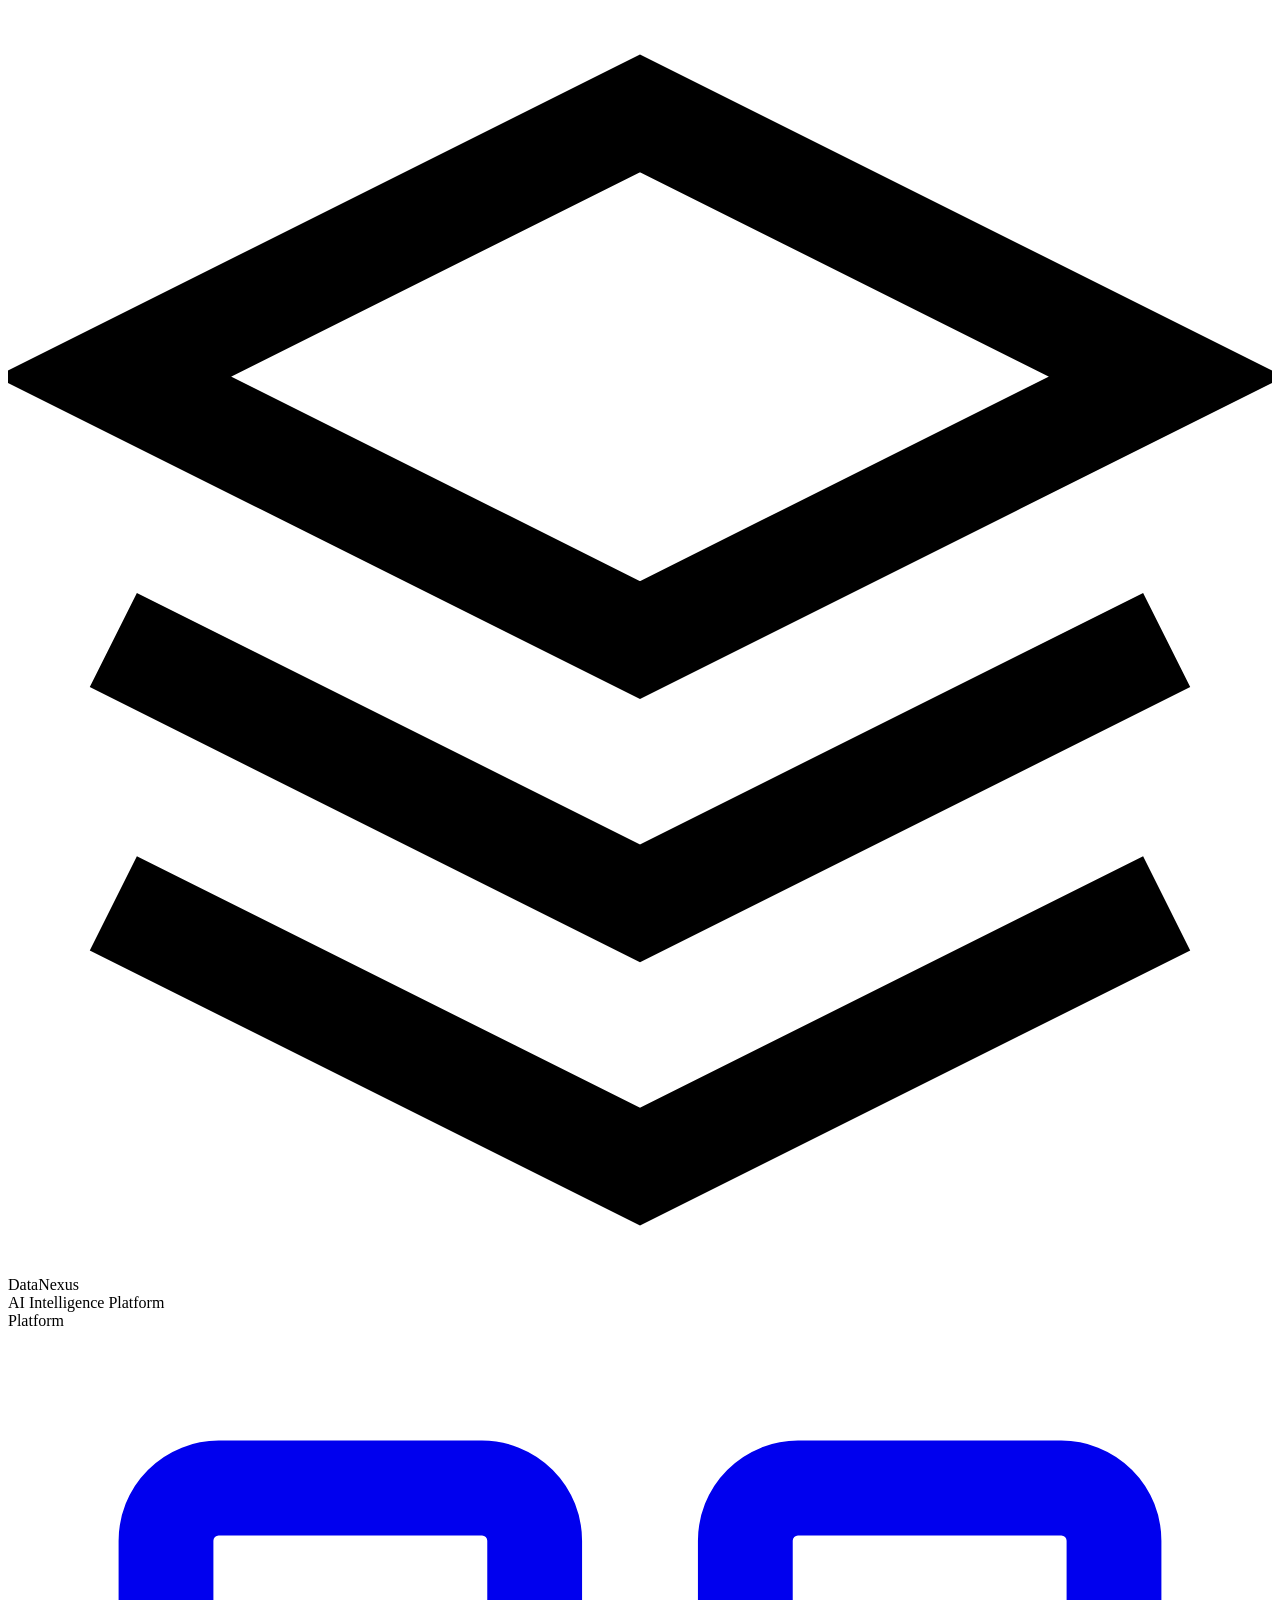
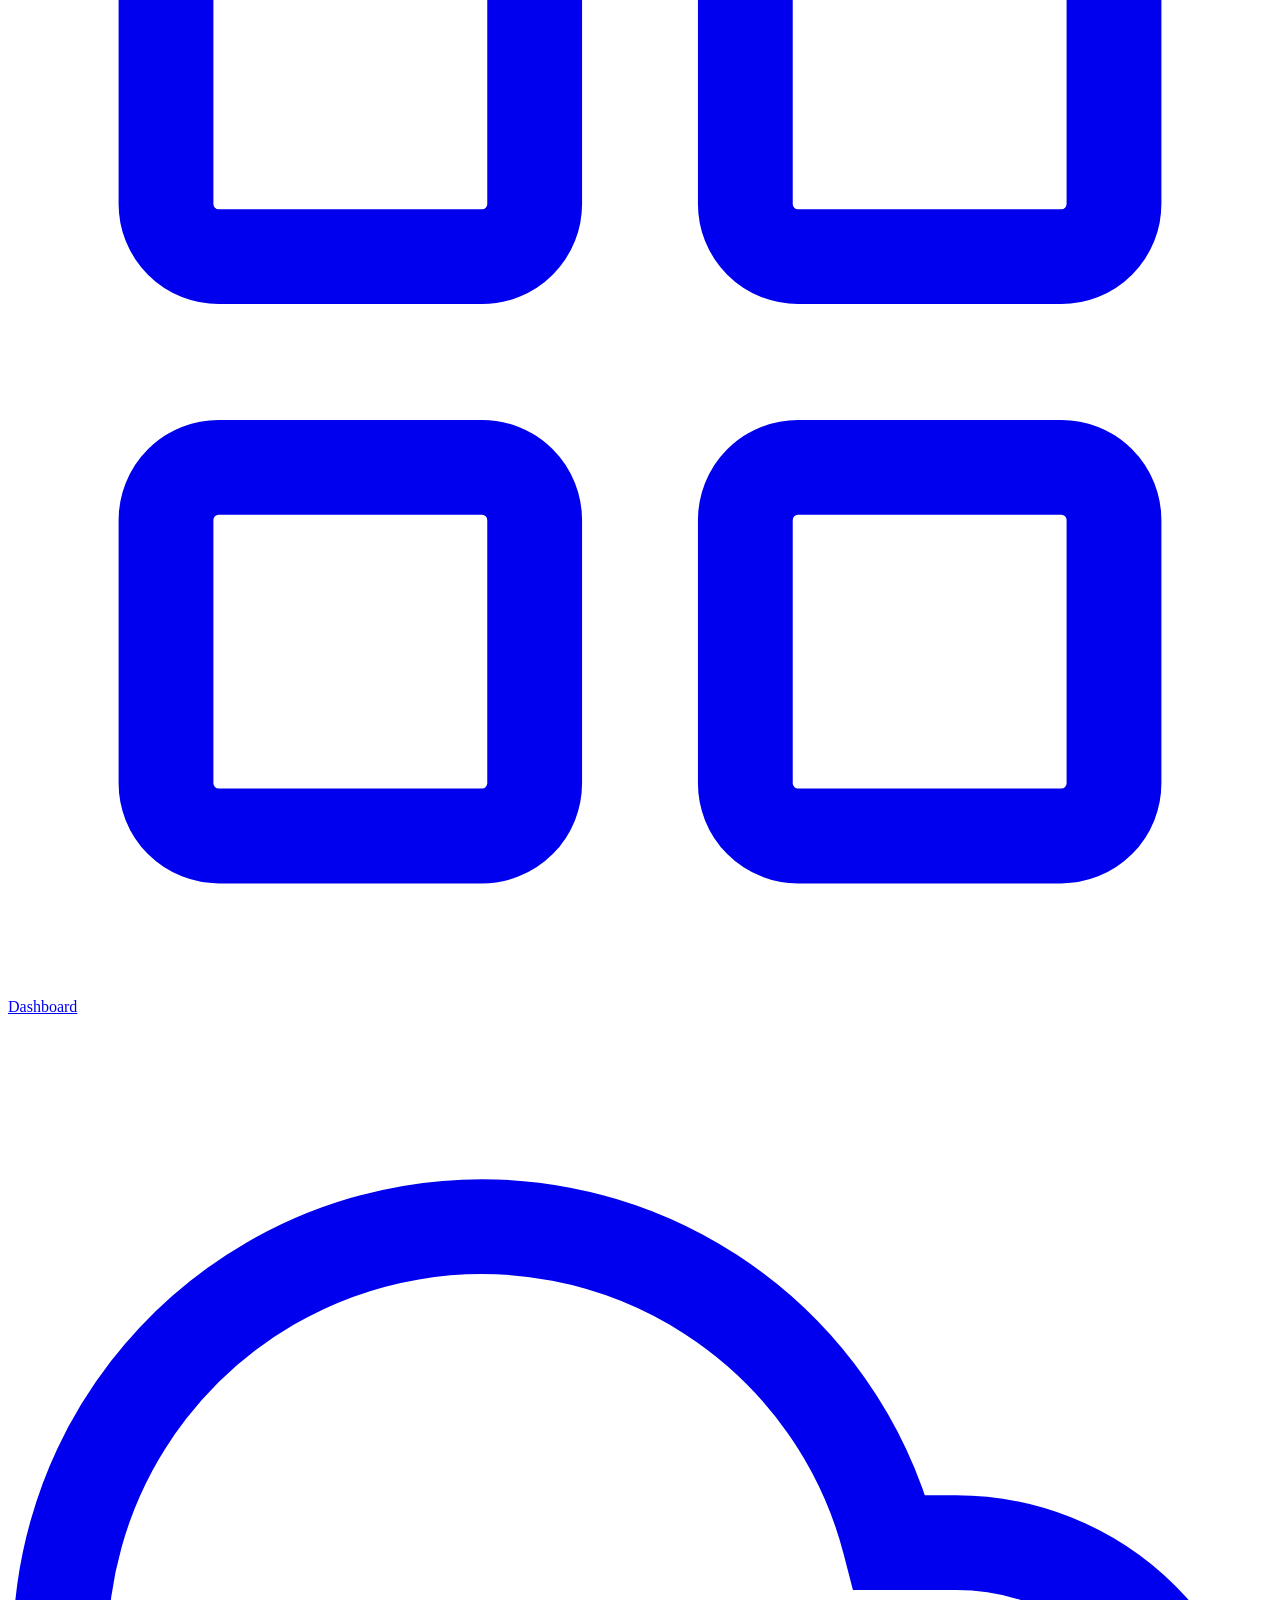
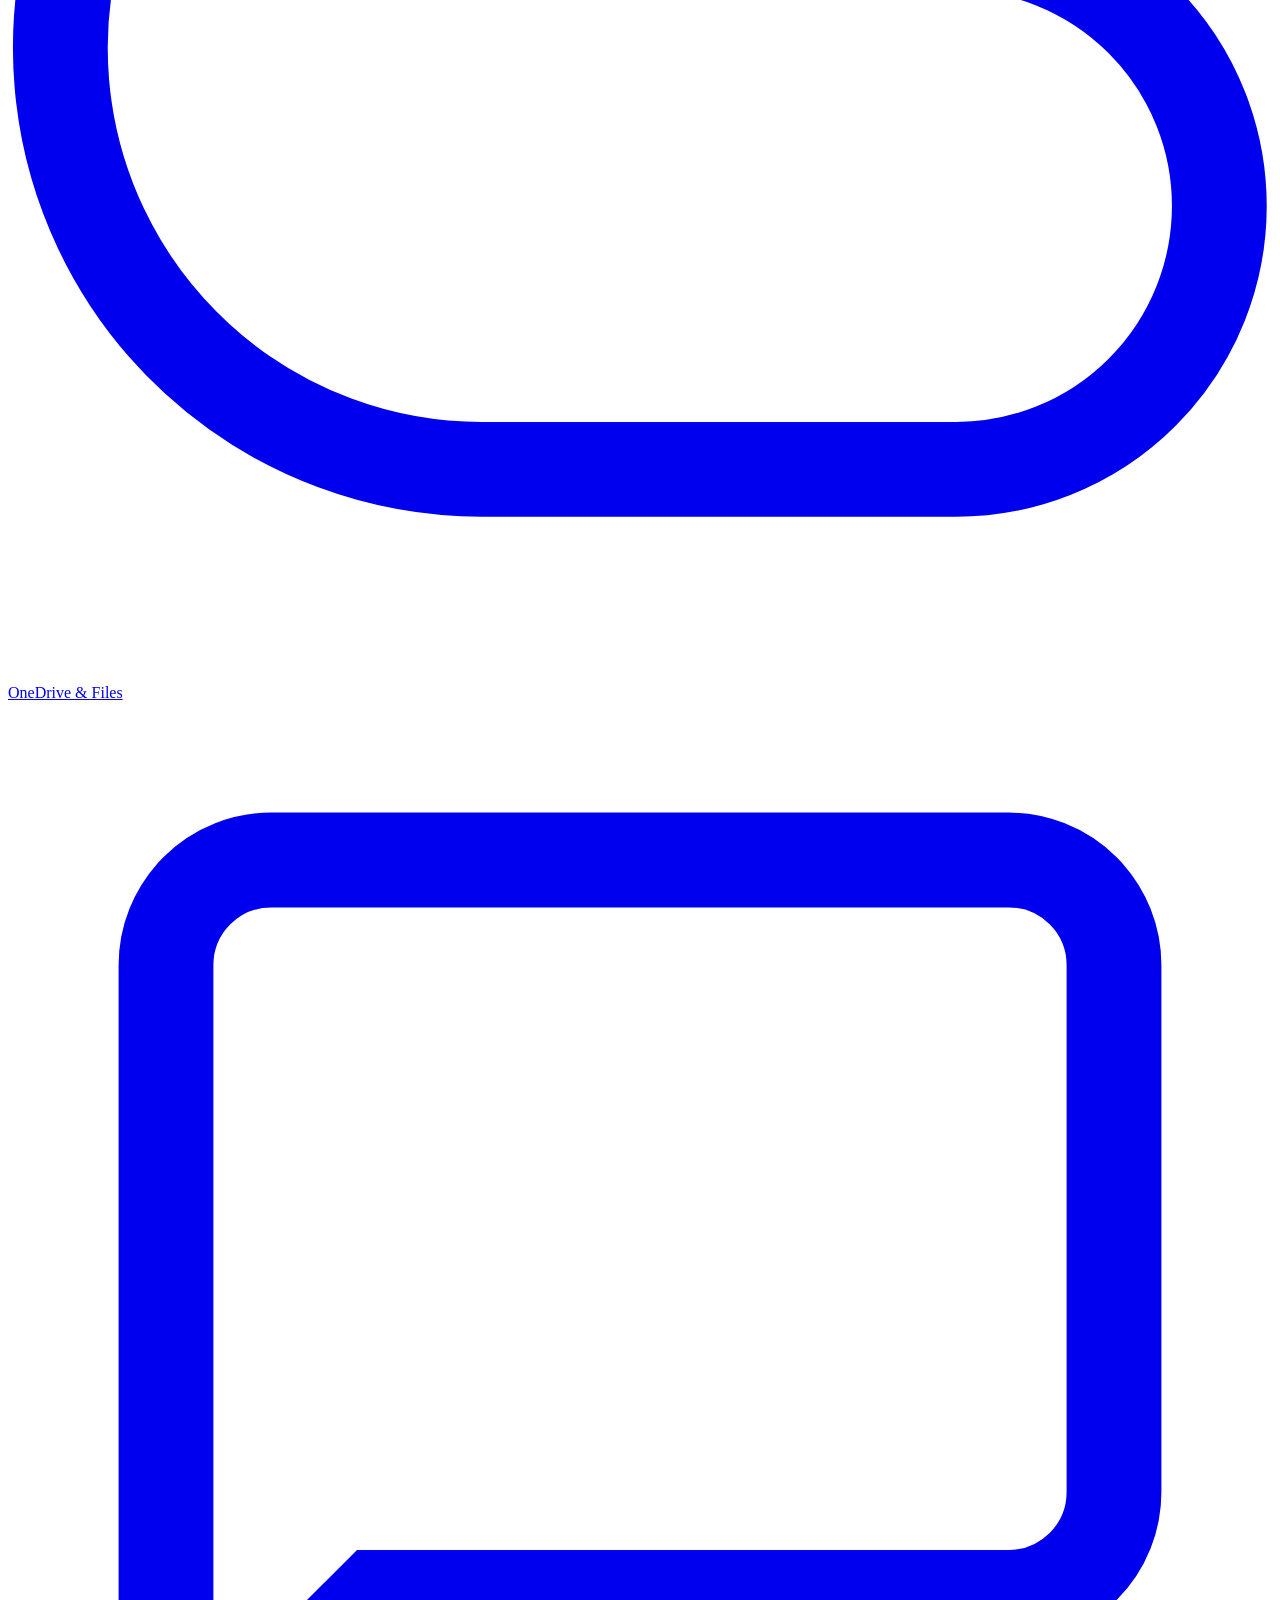
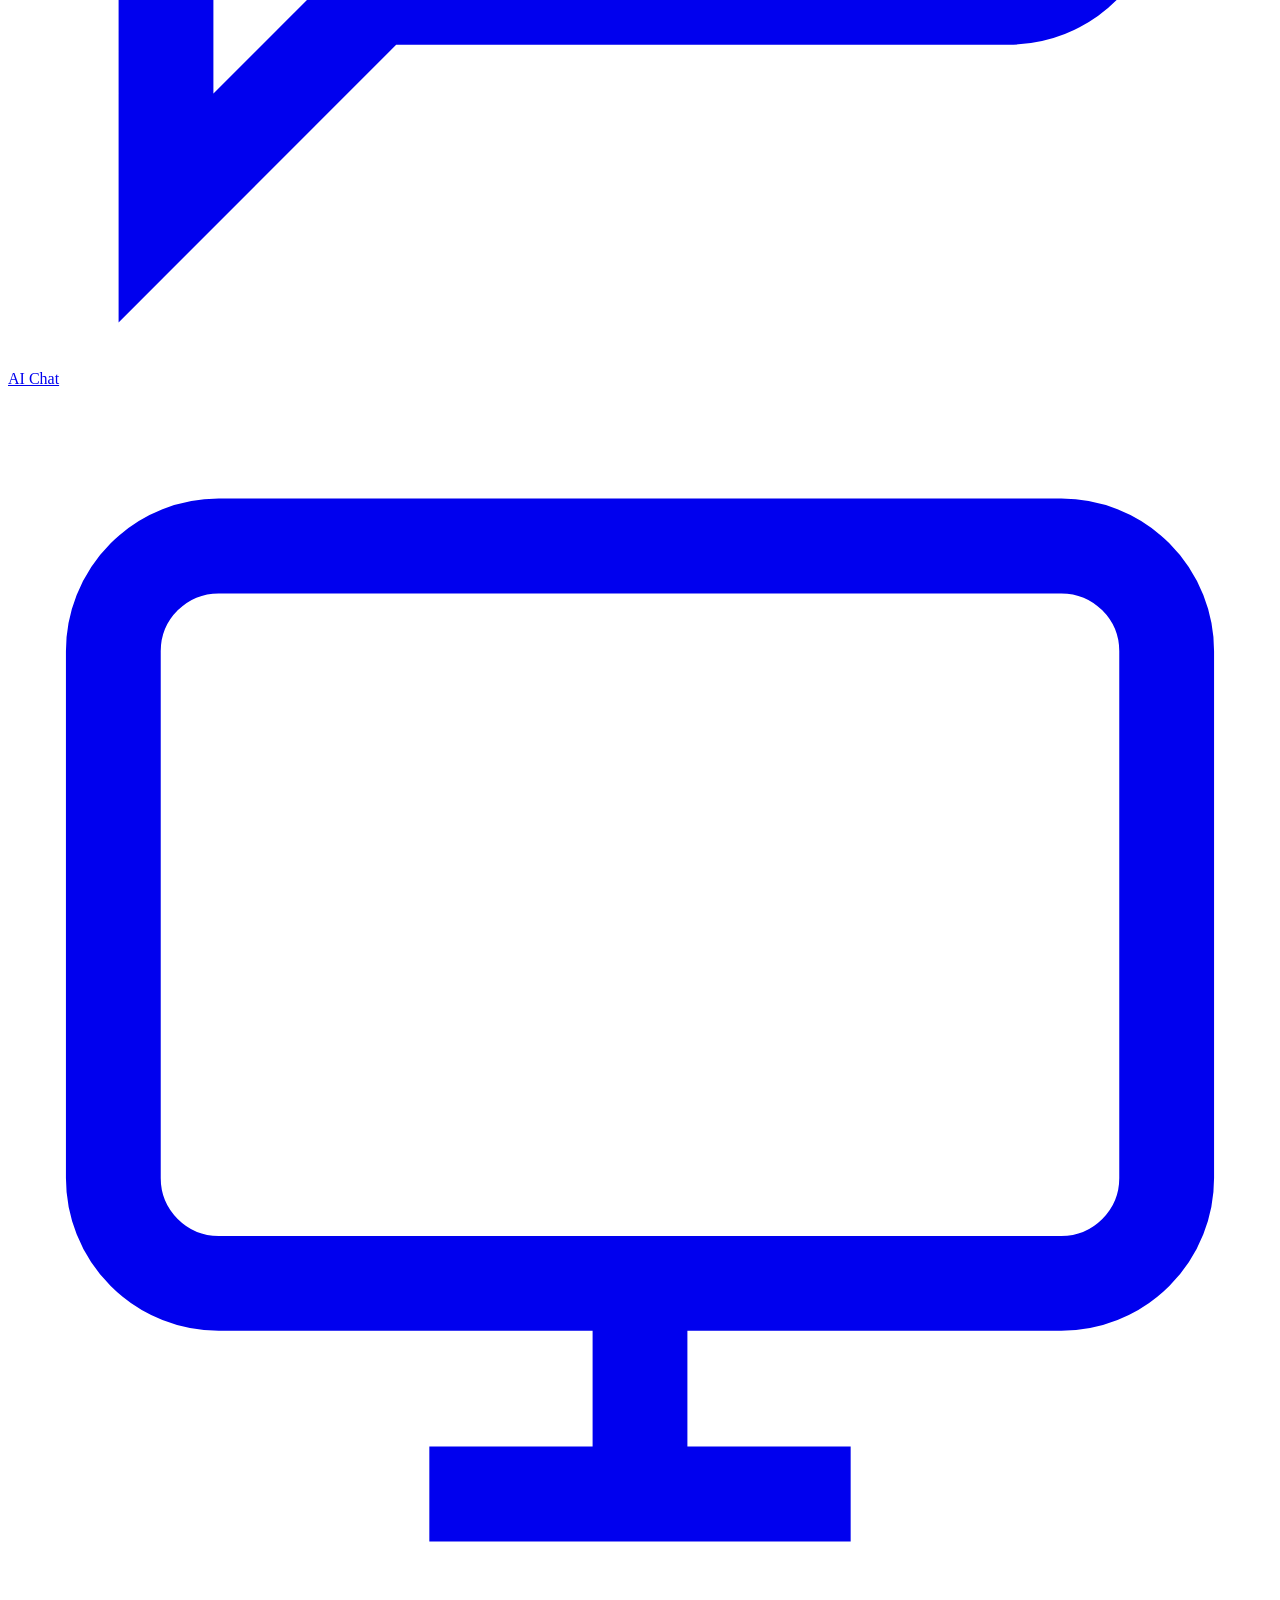
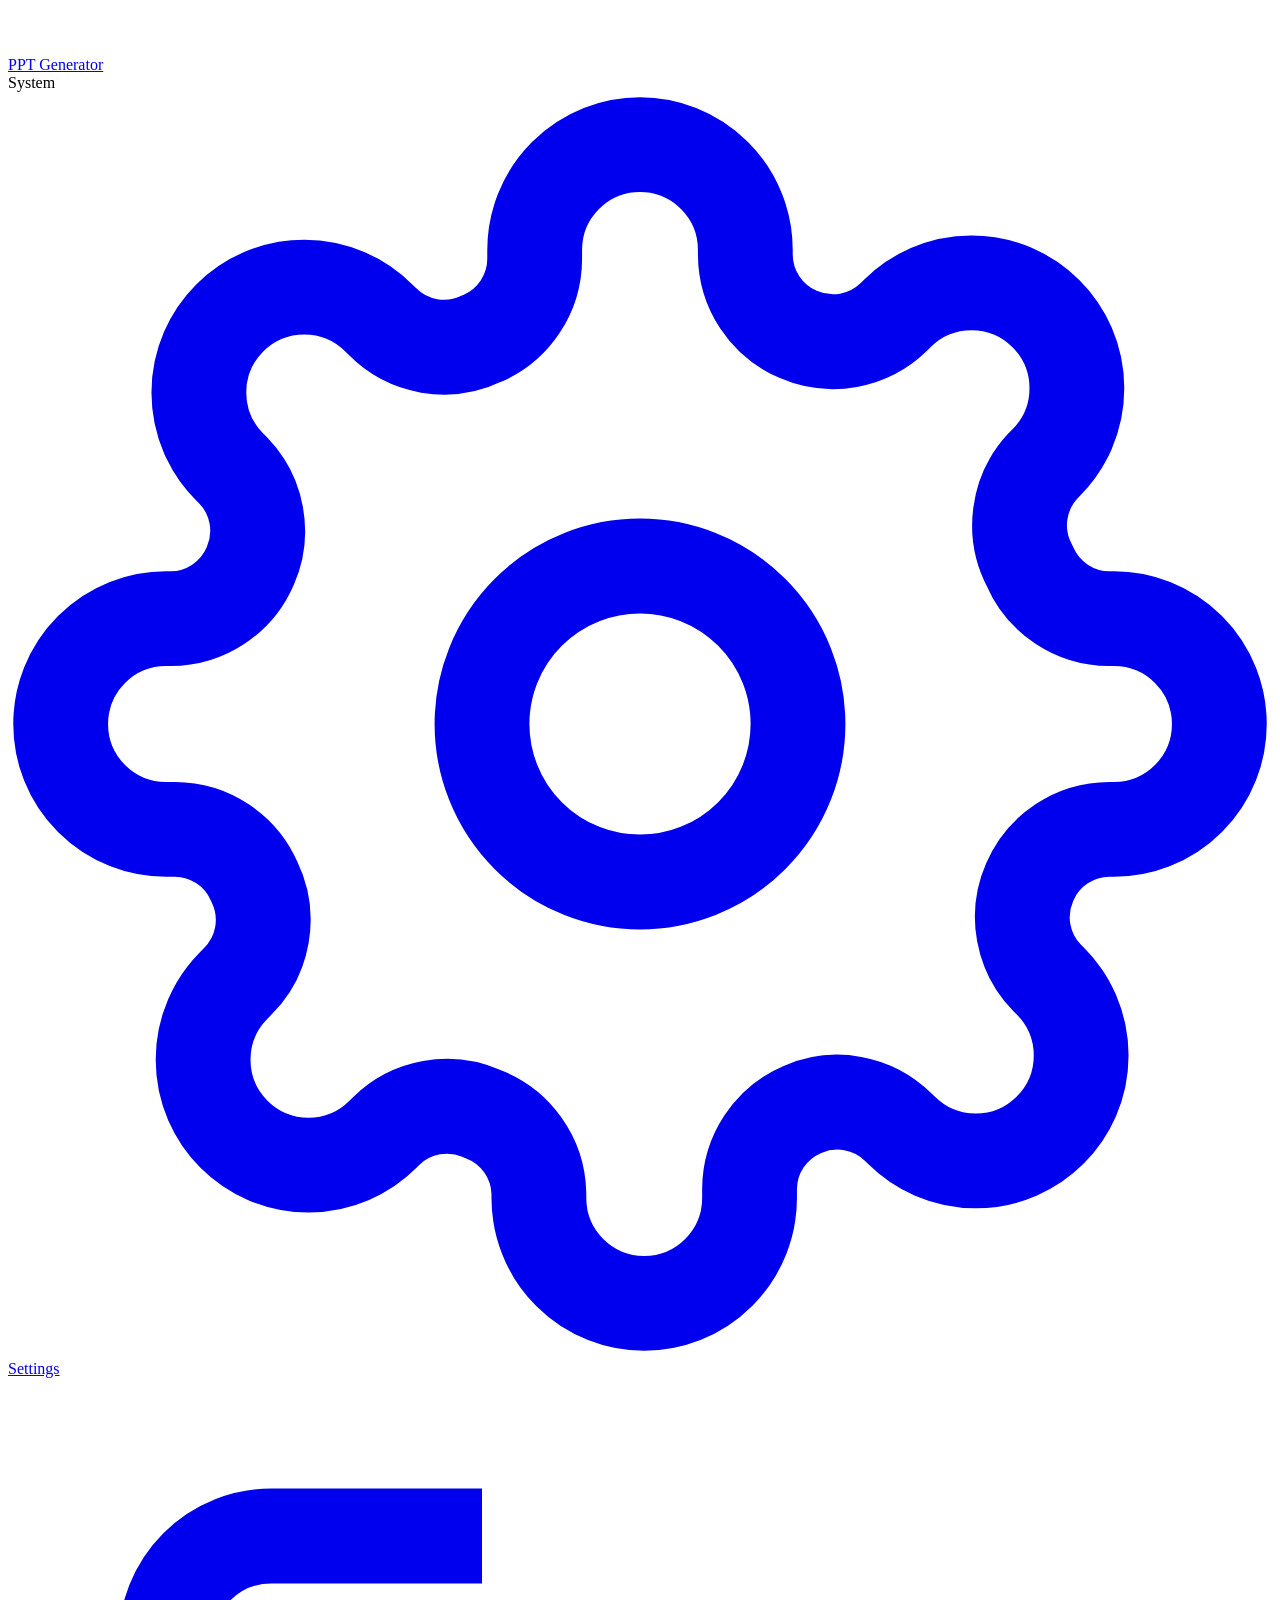
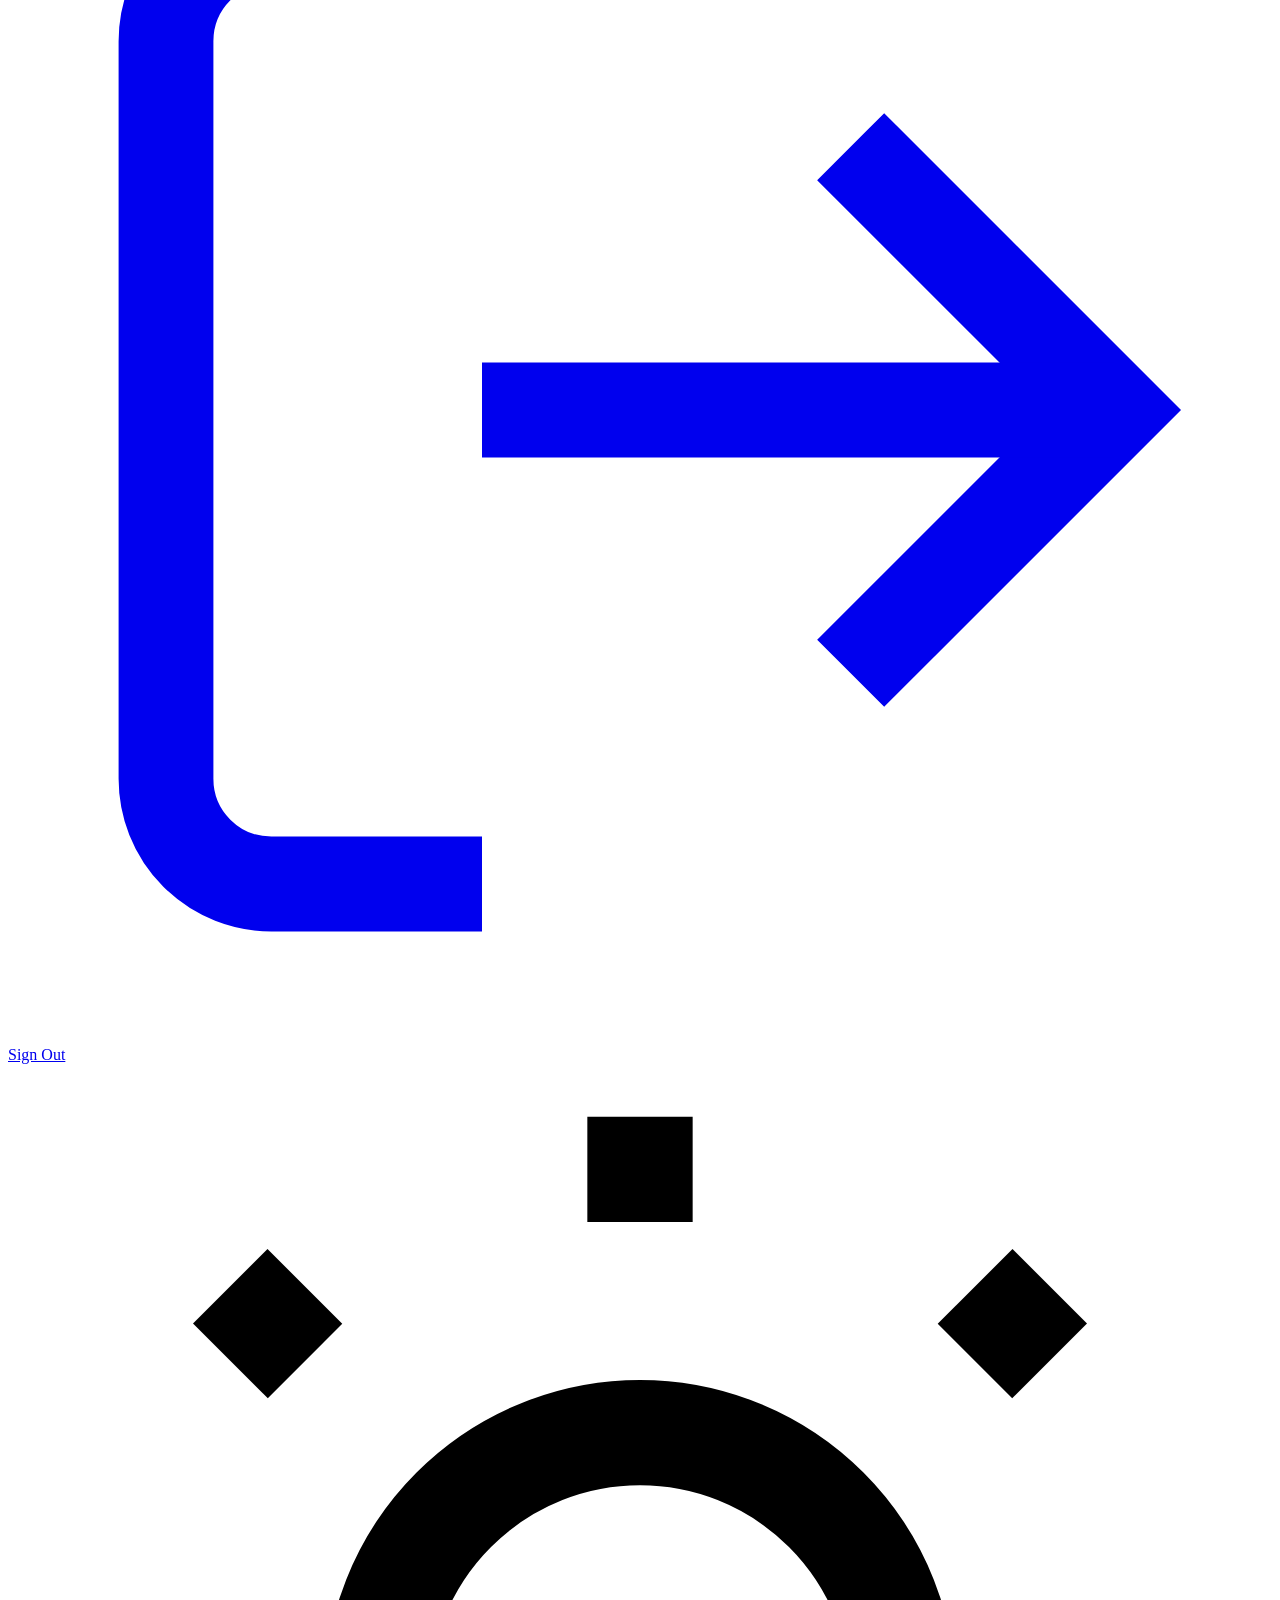
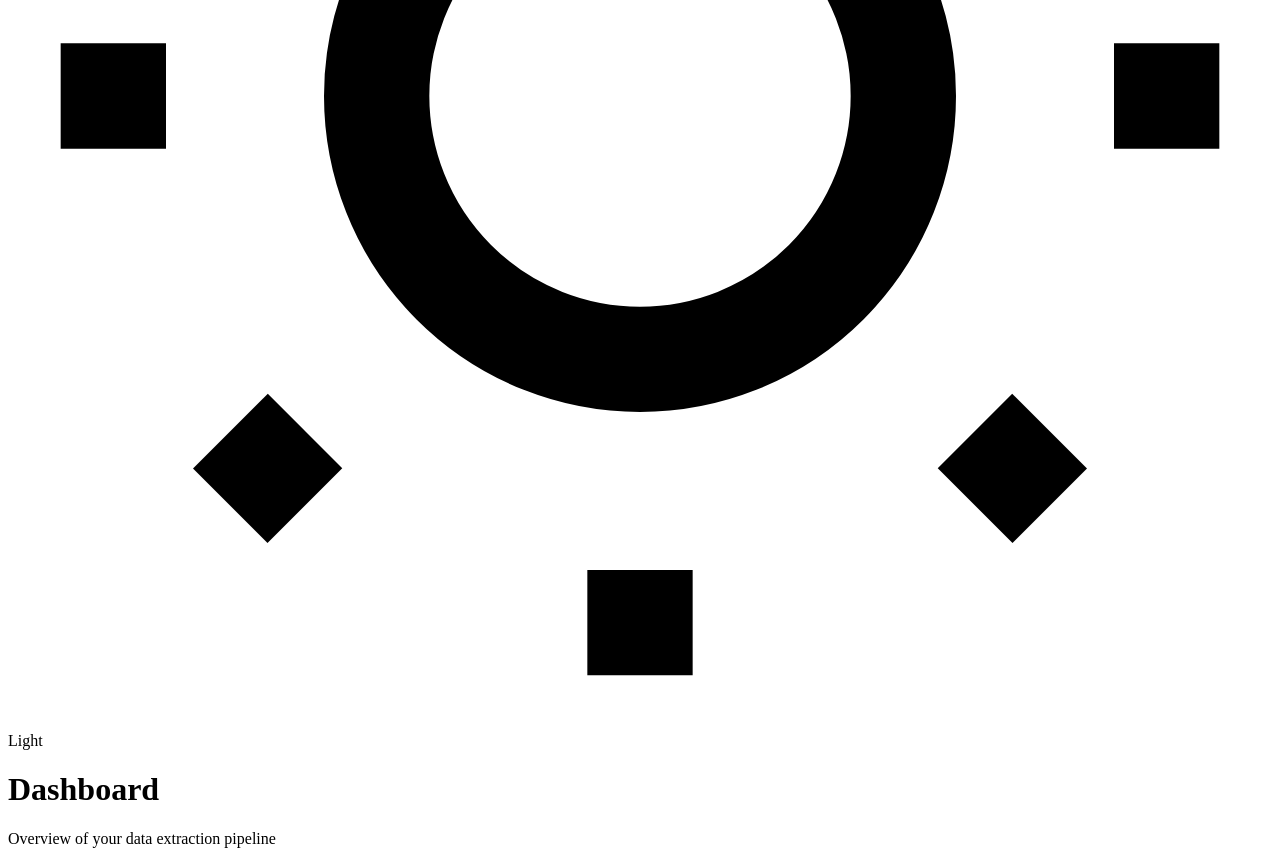
==== backend/app/templates/index.html @ 09e0d546 "Initial commit: DataNexus AI Intelligence Platform - FastAPI backend with async SQLAlchemy - Claude " ====
<!DOCTYPE html>
<html lang="en" data-theme="light">
<head>
    <meta charset="UTF-8">
    <meta name="viewport" content="width=device-width, initial-scale=1.0">
    <title>DataNexus</title>
    <link rel="preconnect" href="https://fonts.googleapis.com">
    <link href="https://fonts.googleapis.com/css2?family=Inter:wght@400;500;600;700;800&display=swap" rel="stylesheet">
    <link rel="stylesheet" href="/static/css/style.css">
</head>
<body>
    <div class="app-layout">
        <!-- Sidebar -->
        <aside class="sidebar">
            <div class="sidebar-header">
                <div class="sidebar-logo">
                    <svg viewBox="0 0 24 24" fill="none" stroke="currentColor" stroke-width="2"><path d="M12 2L2 7l10 5 10-5-10-5z"/><path d="M2 17l10 5 10-5"/><path d="M2 12l10 5 10-5"/></svg>
                </div>
                <div class="sidebar-brand">
                    <div class="brand-name">DataNexus</div>
                    <div class="brand-sub">AI Intelligence Platform</div>
                </div>
            </div>
            <nav class="sidebar-nav">
                <div class="nav-section">
                    <div class="nav-section-title">Platform</div>
                    <a class="nav-item" href="/dashboard" data-page="dashboard">
                        <svg viewBox="0 0 24 24" fill="none" stroke="currentColor" stroke-width="1.8"><rect x="3" y="3" width="7" height="7" rx="1"/><rect x="14" y="3" width="7" height="7" rx="1"/><rect x="3" y="14" width="7" height="7" rx="1"/><rect x="14" y="14" width="7" height="7" rx="1"/></svg>
                        Dashboard
                    </a>
                    <a class="nav-item" href="/files" data-page="files">
                        <svg viewBox="0 0 24 24" fill="none" stroke="currentColor" stroke-width="1.8"><path d="M18 10h-1.26A8 8 0 109 20h9a5 5 0 000-10z"/></svg>
                        OneDrive & Files
                    </a>
                    <a class="nav-item" href="/chat" data-page="chat">
                        <svg viewBox="0 0 24 24" fill="none" stroke="currentColor" stroke-width="1.8"><path d="M21 15a2 2 0 01-2 2H7l-4 4V5a2 2 0 012-2h14a2 2 0 012 2z"/></svg>
                        AI Chat
                    </a>
                    <a class="nav-item" href="/ppt" data-page="ppt">
                        <svg viewBox="0 0 24 24" fill="none" stroke="currentColor" stroke-width="1.8"><rect x="2" y="3" width="20" height="14" rx="2"/><line x1="8" y1="21" x2="16" y2="21"/><line x1="12" y1="17" x2="12" y2="21"/></svg>
                        PPT Generator
                    </a>
                </div>
                <div class="nav-section">
                    <div class="nav-section-title">System</div>
                    <a class="nav-item nav-admin-only" href="/admin" data-page="admin" style="display:none">
                        <svg viewBox="0 0 24 24" fill="none" stroke="currentColor" stroke-width="1.8"><path d="M17 21v-2a4 4 0 00-4-4H5a4 4 0 00-4 4v2"/><circle cx="9" cy="7" r="4"/><path d="M23 21v-2a4 4 0 00-3-3.87"/><path d="M16 3.13a4 4 0 010 7.75"/></svg>
                        User Management
                        <span class="nav-badge" id="admin-role-badge"></span>
                    </a>
                    <a class="nav-item" href="/settings" data-page="settings">
                        <svg viewBox="0 0 24 24" fill="none" stroke="currentColor" stroke-width="1.8"><circle cx="12" cy="12" r="3"/><path d="M19.4 15a1.65 1.65 0 00.33 1.82l.06.06a2 2 0 010 2.83 2 2 0 01-2.83 0l-.06-.06a1.65 1.65 0 00-1.82-.33 1.65 1.65 0 00-1 1.51V21a2 2 0 01-4 0v-.09A1.65 1.65 0 009 19.4a1.65 1.65 0 00-1.82.33l-.06.06a2 2 0 01-2.83-2.83l.06-.06A1.65 1.65 0 004.68 15a1.65 1.65 0 00-1.51-1H3a2 2 0 010-4h.09A1.65 1.65 0 004.6 9a1.65 1.65 0 00-.33-1.82l-.06-.06a2 2 0 012.83-2.83l.06.06A1.65 1.65 0 009 4.68a1.65 1.65 0 001-1.51V3a2 2 0 014 0v.09a1.65 1.65 0 001 1.51 1.65 1.65 0 001.82-.33l.06-.06a2 2 0 012.83 2.83l-.06.06A1.65 1.65 0 0019.4 9a1.65 1.65 0 001.51 1H21a2 2 0 010 4h-.09a1.65 1.65 0 00-1.51 1z"/></svg>
                        Settings
                    </a>
                    <a class="nav-item" href="#" onclick="Auth.logout();return false;">
                        <svg viewBox="0 0 24 24" fill="none" stroke="currentColor" stroke-width="1.8"><path d="M9 21H5a2 2 0 01-2-2V5a2 2 0 012-2h4"/><polyline points="16,17 21,12 16,7"/><line x1="21" y1="12" x2="9" y2="12"/></svg>
                        Sign Out
                    </a>
                </div>
            </nav>
        </aside>

        <!-- Main -->
        <main class="main-content">
            <div class="top-bar">
                <div class="theme-toggle" id="theme-toggle" onclick="toggleTheme()">
                    <svg id="theme-icon-sun" viewBox="0 0 24 24" fill="none" stroke="currentColor" stroke-width="2"><circle cx="12" cy="12" r="5"/><line x1="12" y1="1" x2="12" y2="3"/><line x1="12" y1="21" x2="12" y2="23"/><line x1="4.22" y1="4.22" x2="5.64" y2="5.64"/><line x1="18.36" y1="18.36" x2="19.78" y2="19.78"/><line x1="1" y1="12" x2="3" y2="12"/><line x1="21" y1="12" x2="23" y2="12"/><line x1="4.22" y1="19.78" x2="5.64" y2="18.36"/><line x1="18.36" y1="5.64" x2="19.78" y2="4.22"/></svg>
                    <svg id="theme-icon-moon" style="display:none" viewBox="0 0 24 24" fill="none" stroke="currentColor" stroke-width="2"><path d="M21 12.79A9 9 0 1111.21 3 7 7 0 0021 12.79z"/></svg>
                    <span id="theme-label">Light</span>
                </div>
            </div>
            <div class="page-header">
                <div class="page-header-row">
                    <div>
                        <h1 id="page-title">Dashboard</h1>
                        <p id="page-sub">Overview of your data extraction pipeline</p>
                    </div>
                    <div id="page-header-actions"></div>
                </div>
            </div>
            <div class="page-body" id="page-body"></div>
        </main>
    </div>

    <script src="/static/js/app.js"></script>
    <script>
        if (!Auth.ok()) { location.href = '/login'; }
        else { initApp(); }   // async — runs and resolves in background; no need to await at top level
    </script>
</body>
</html>
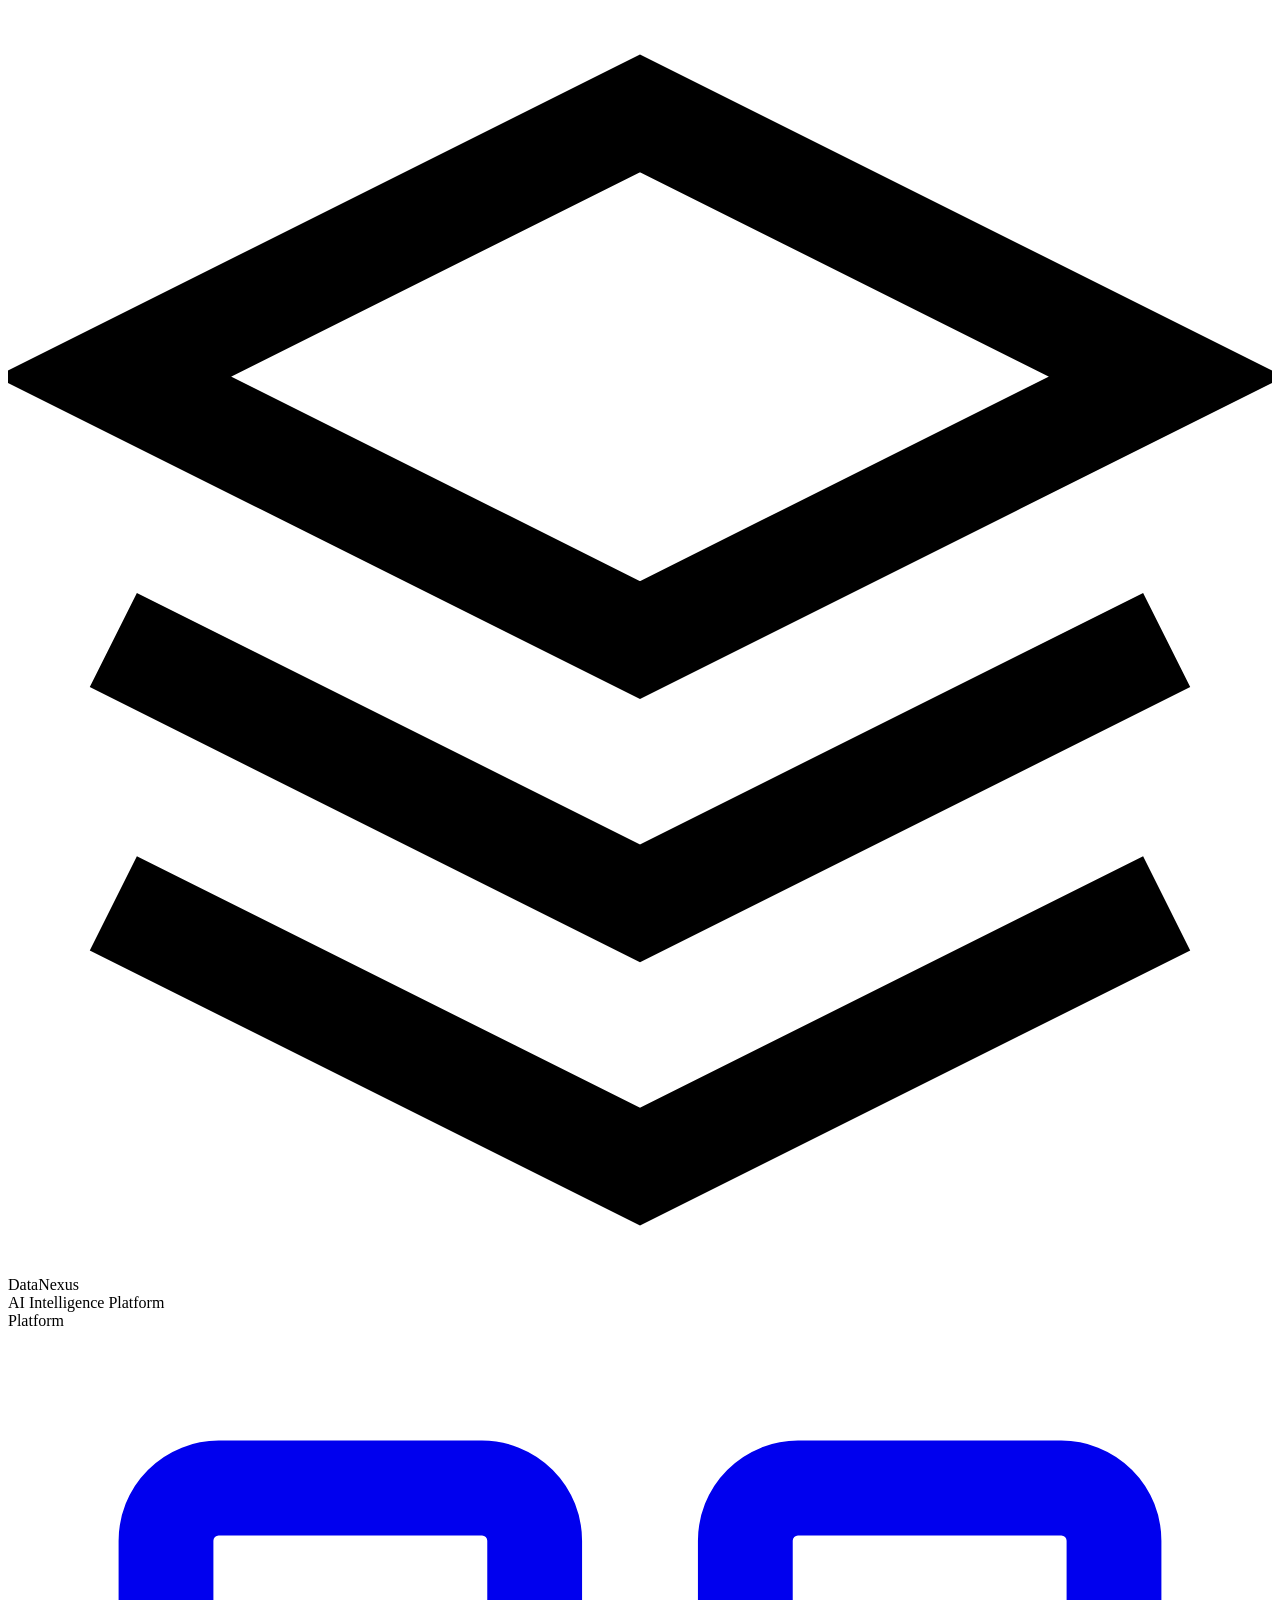
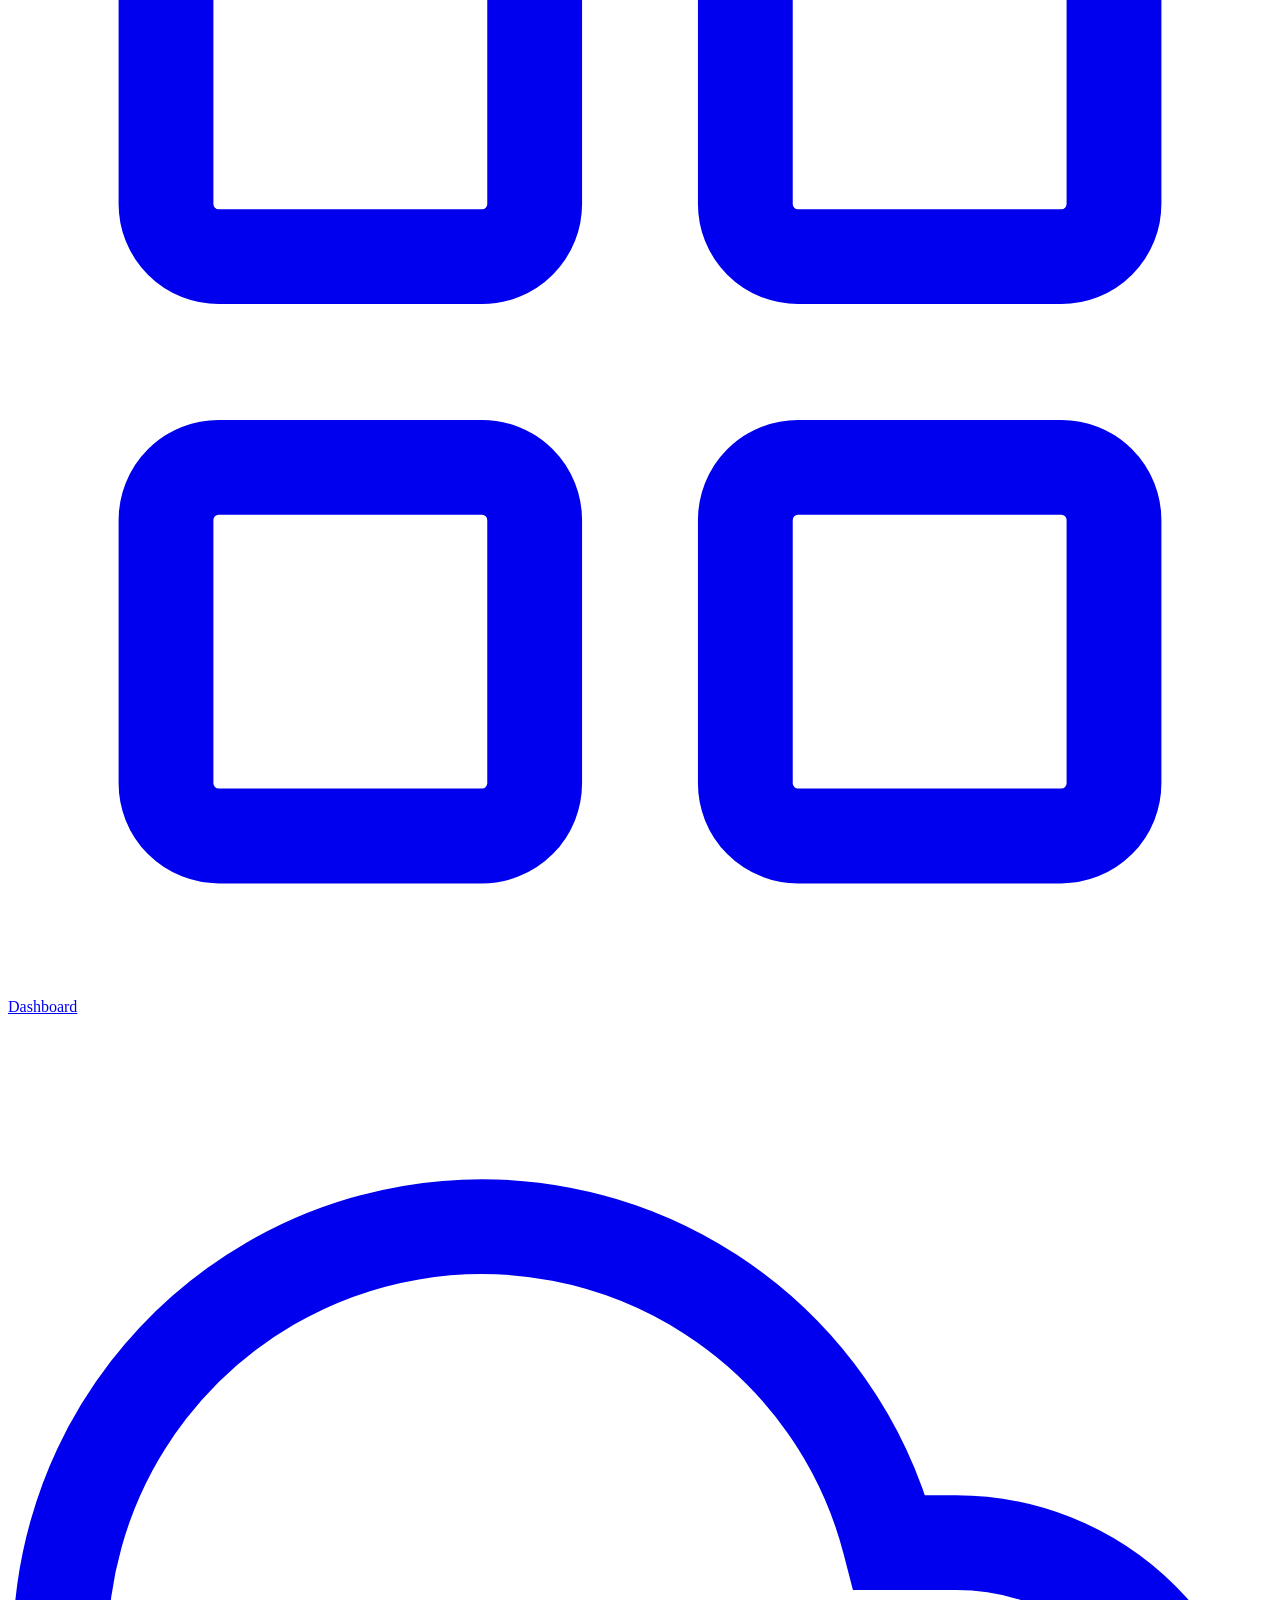
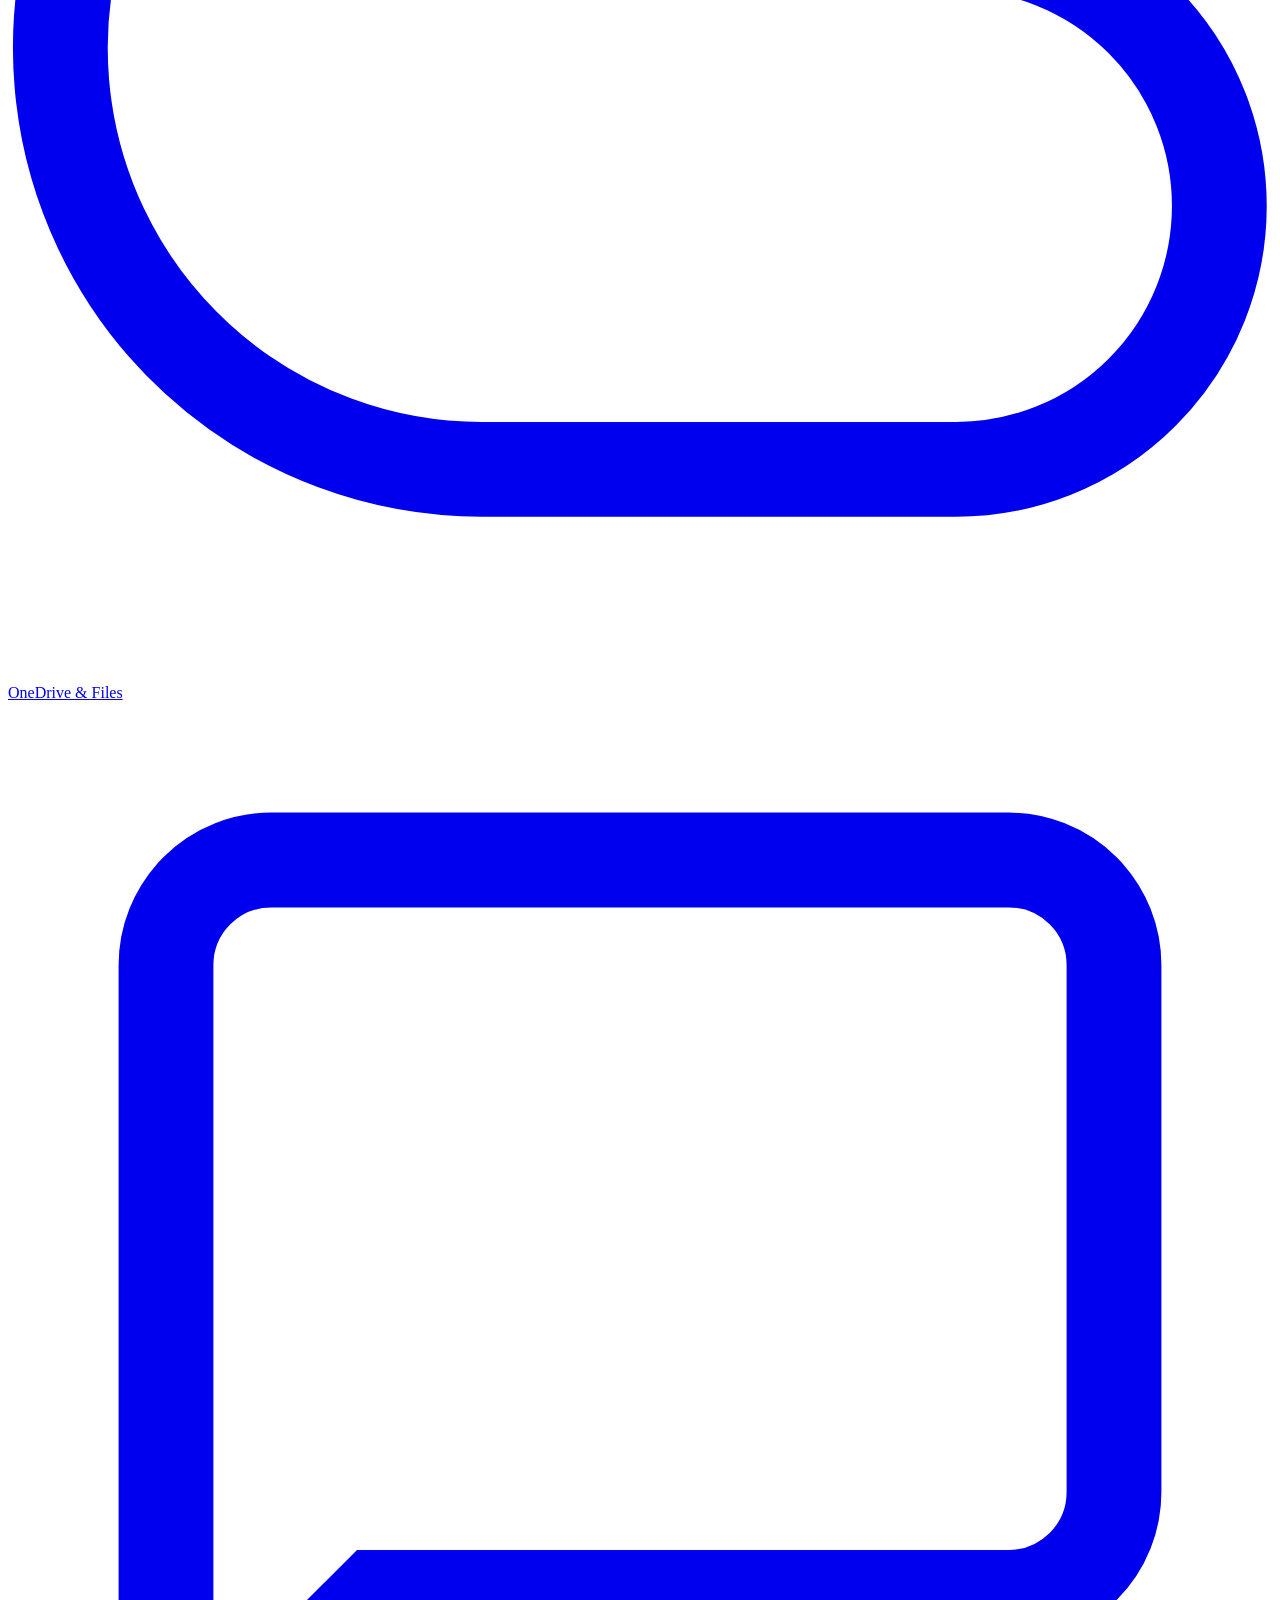
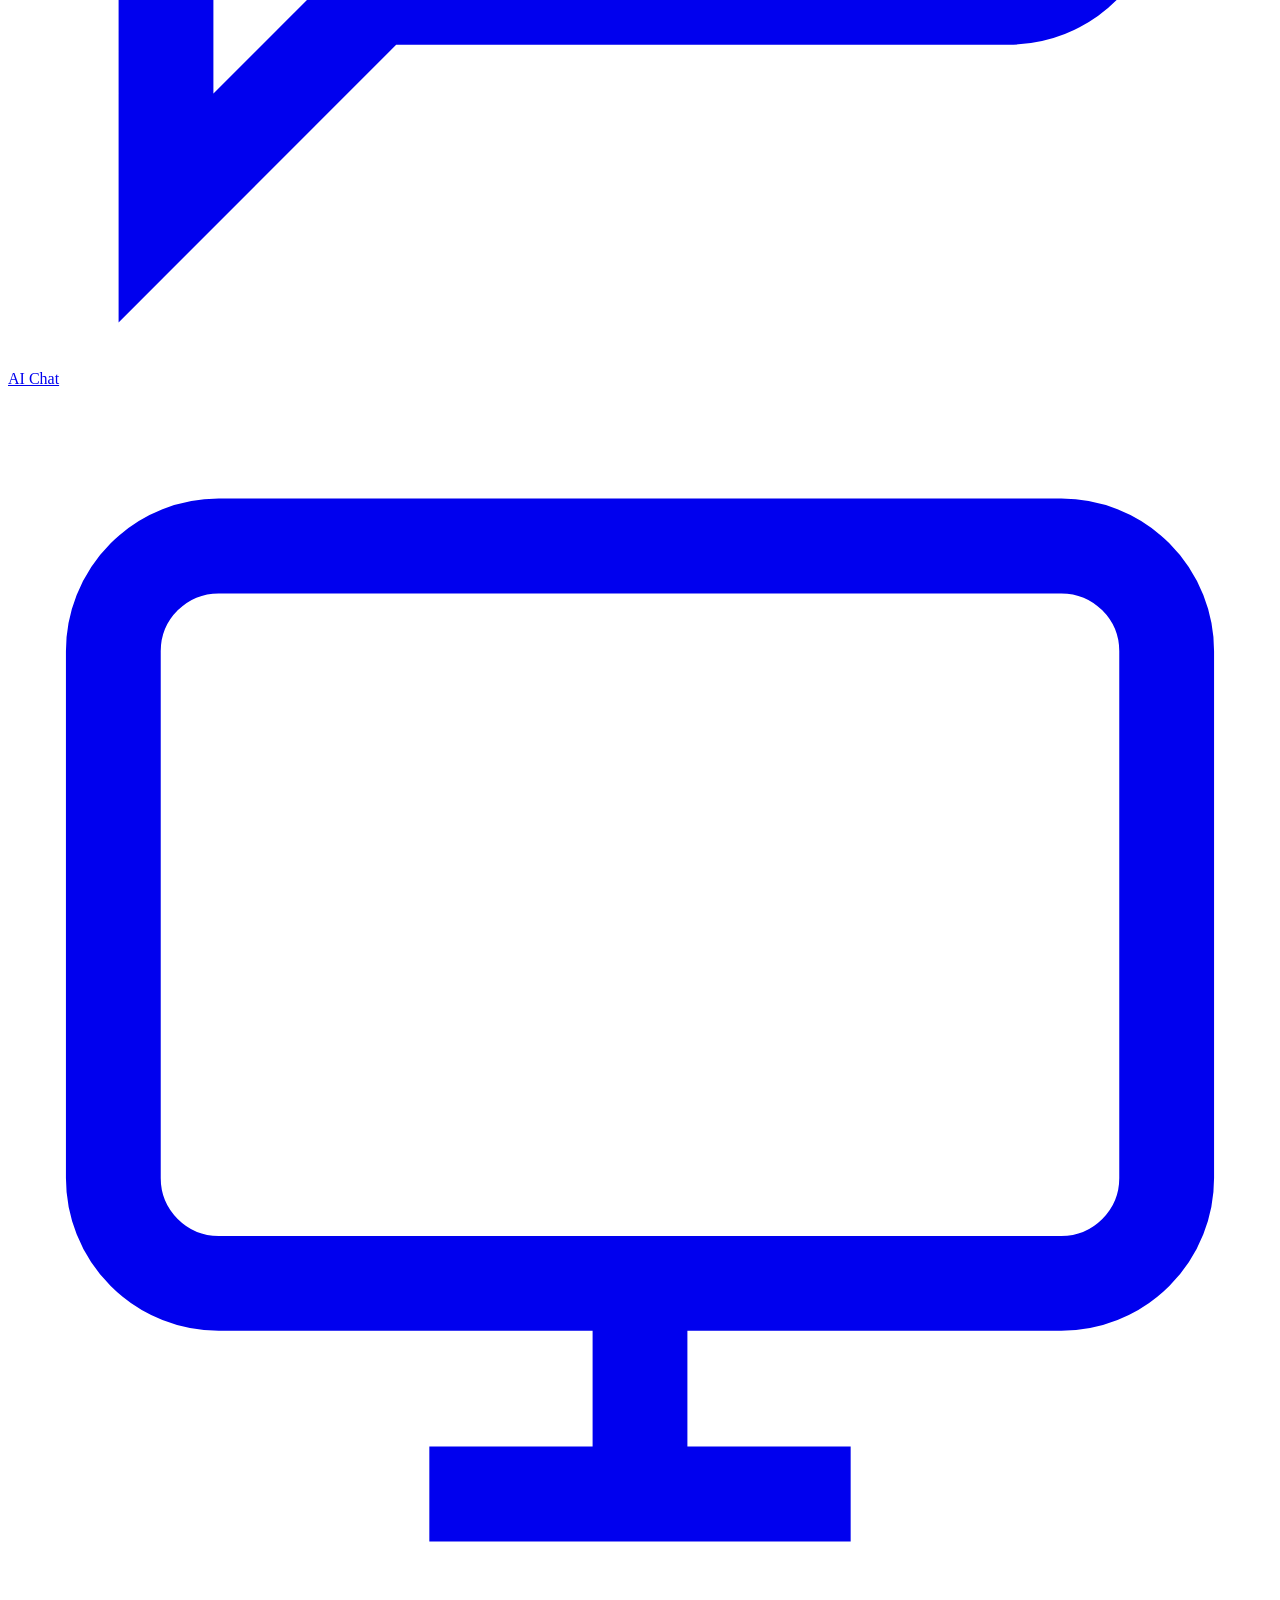
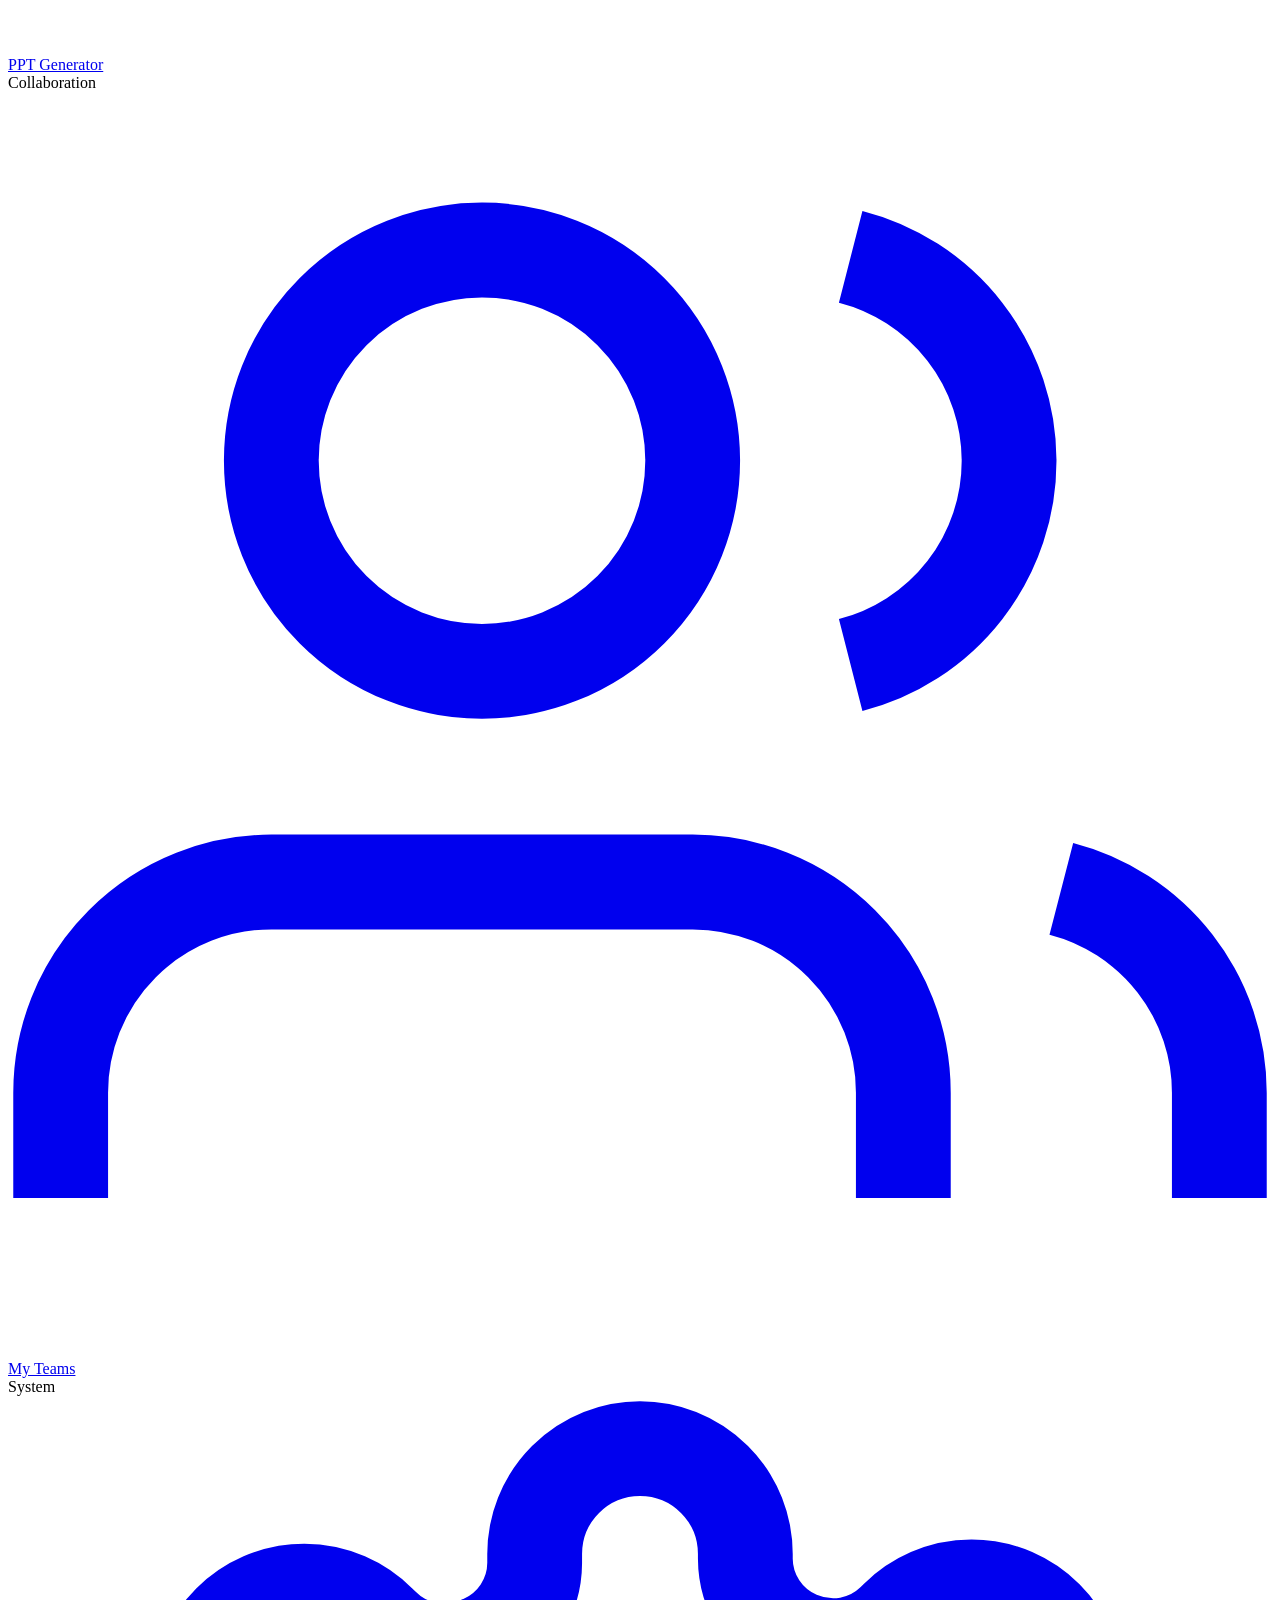
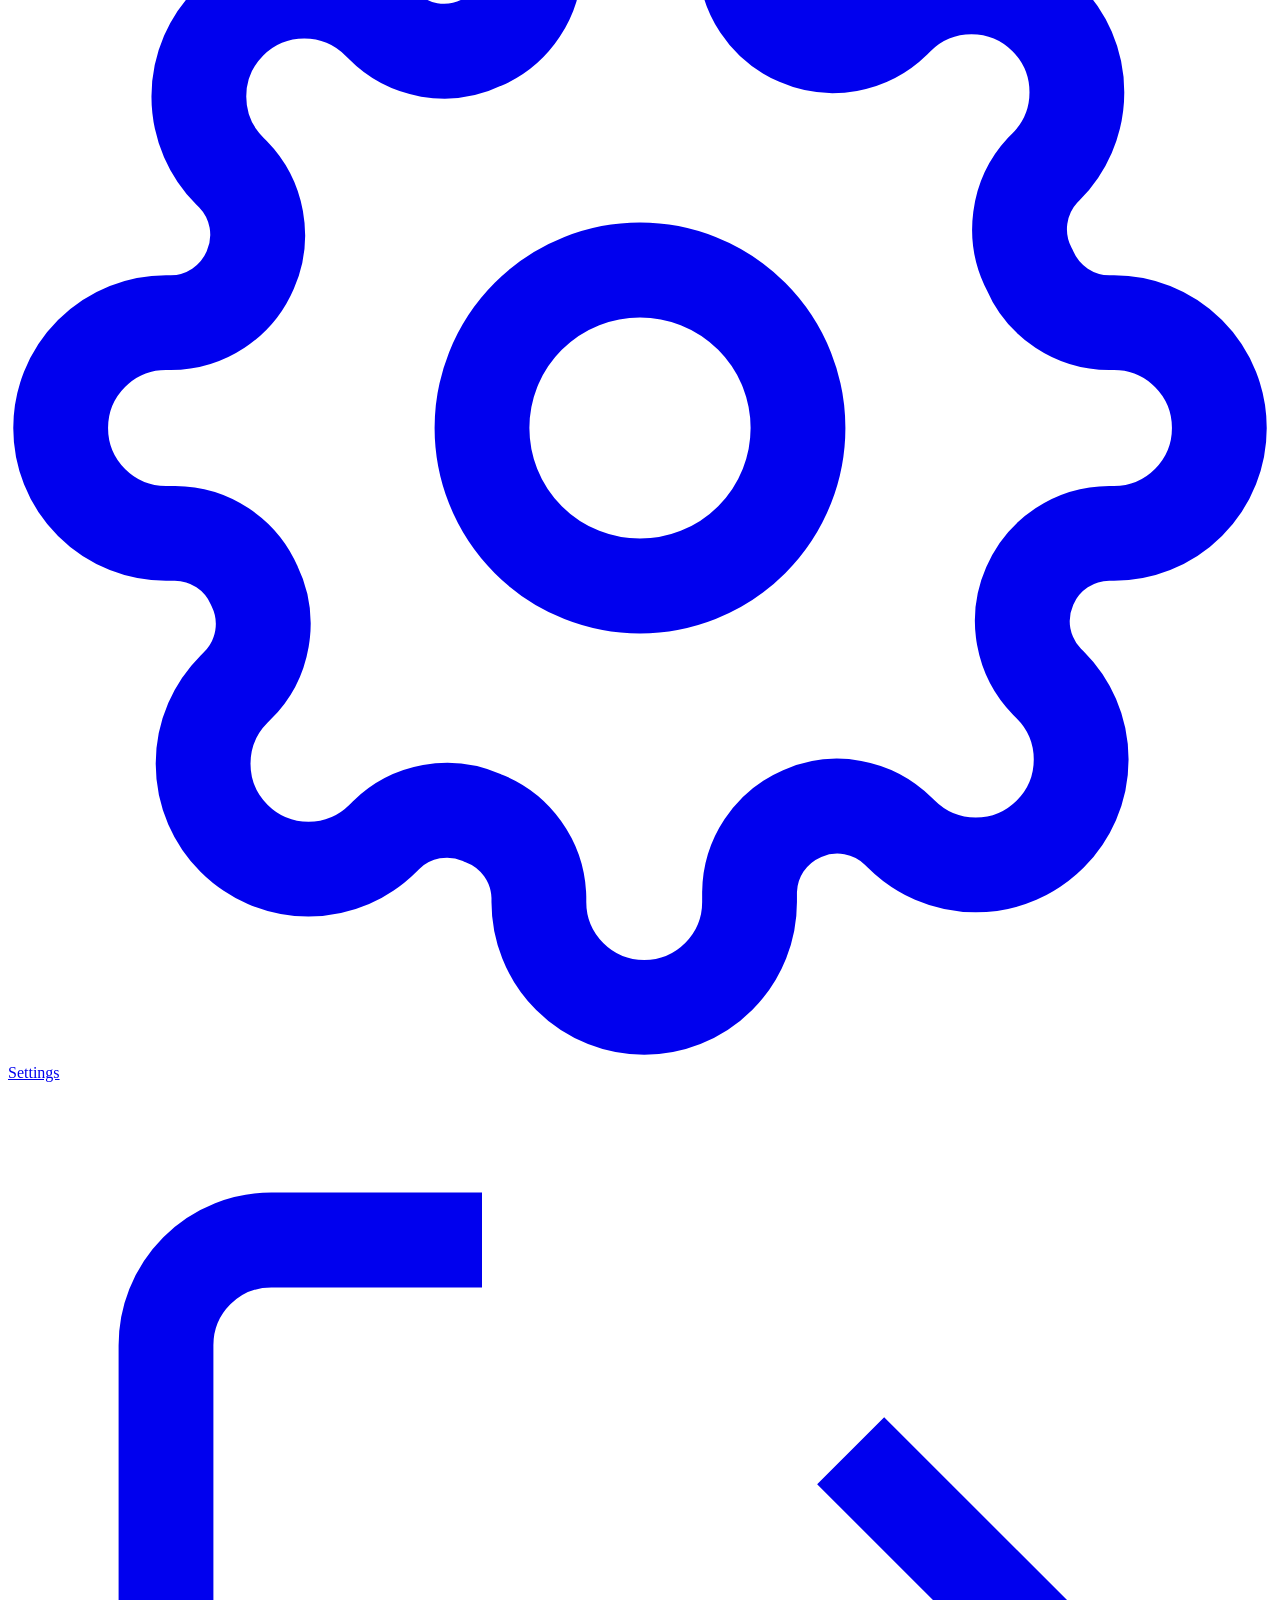
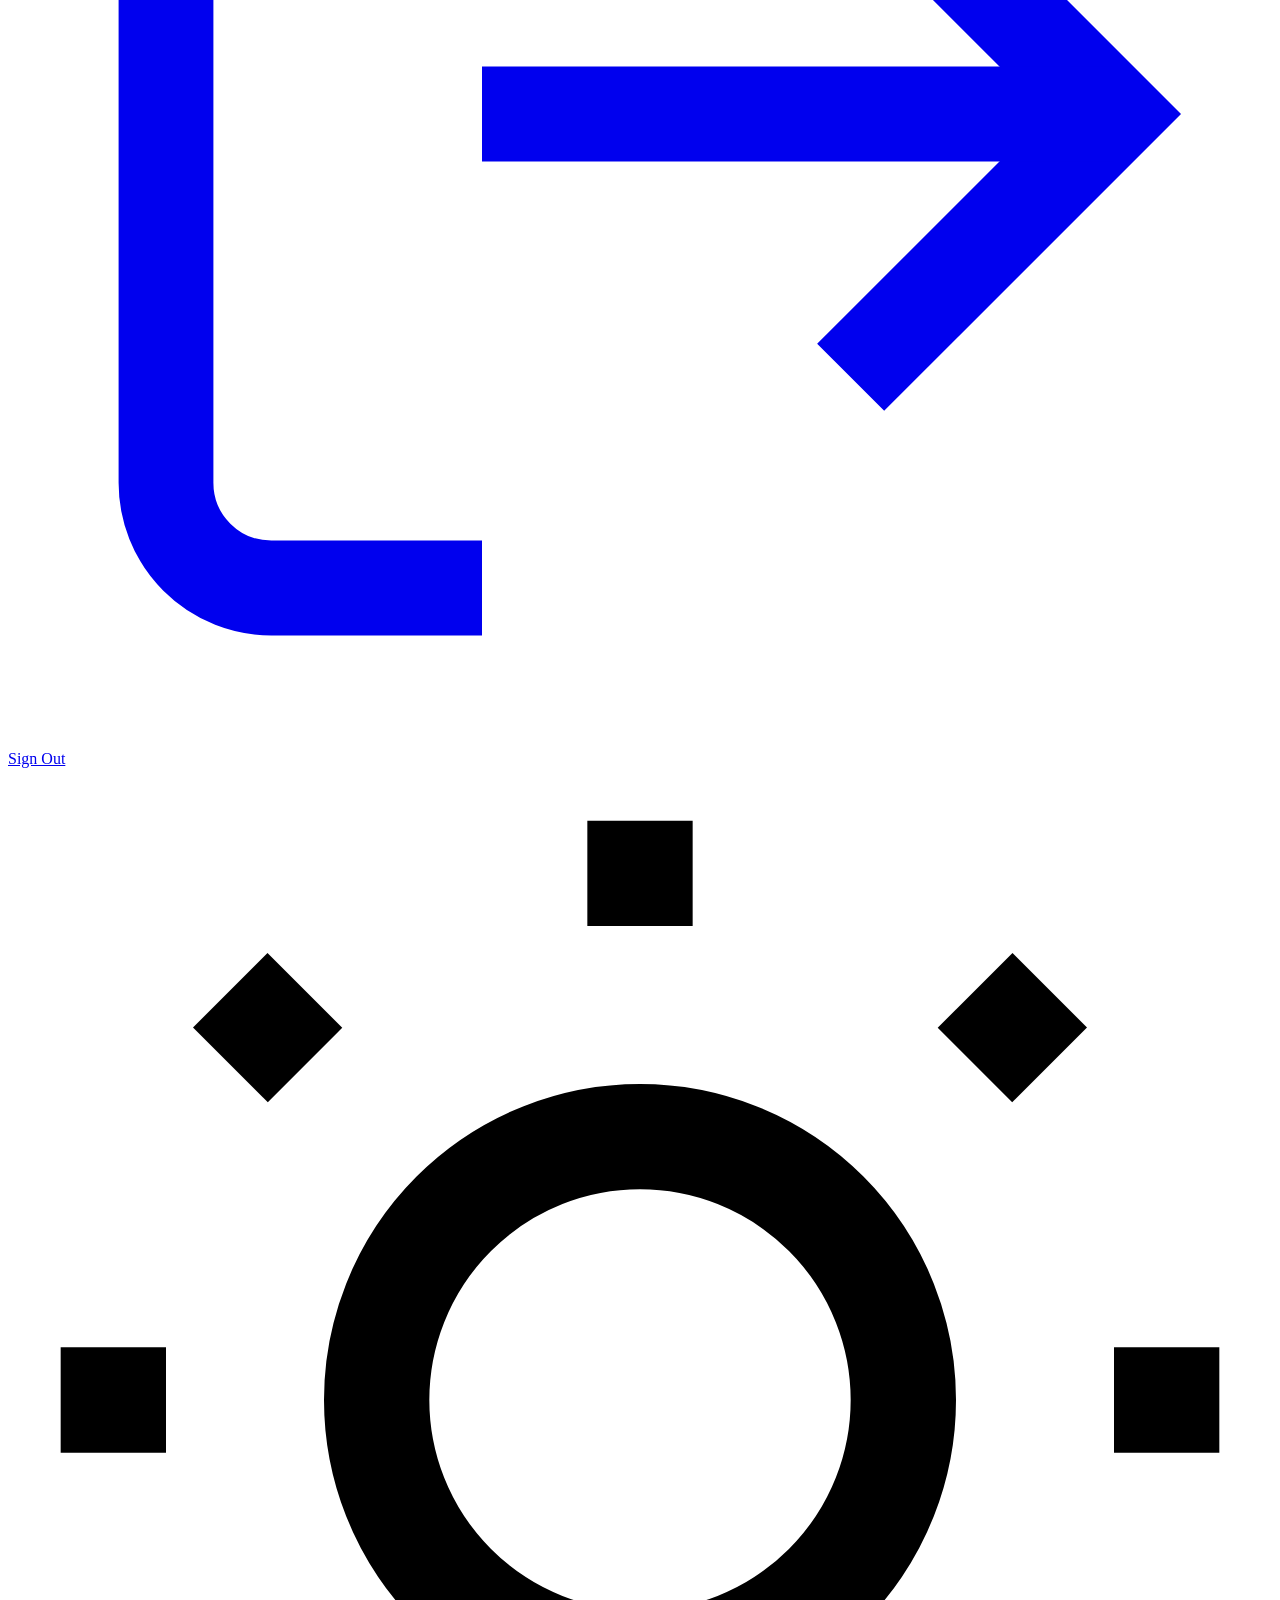
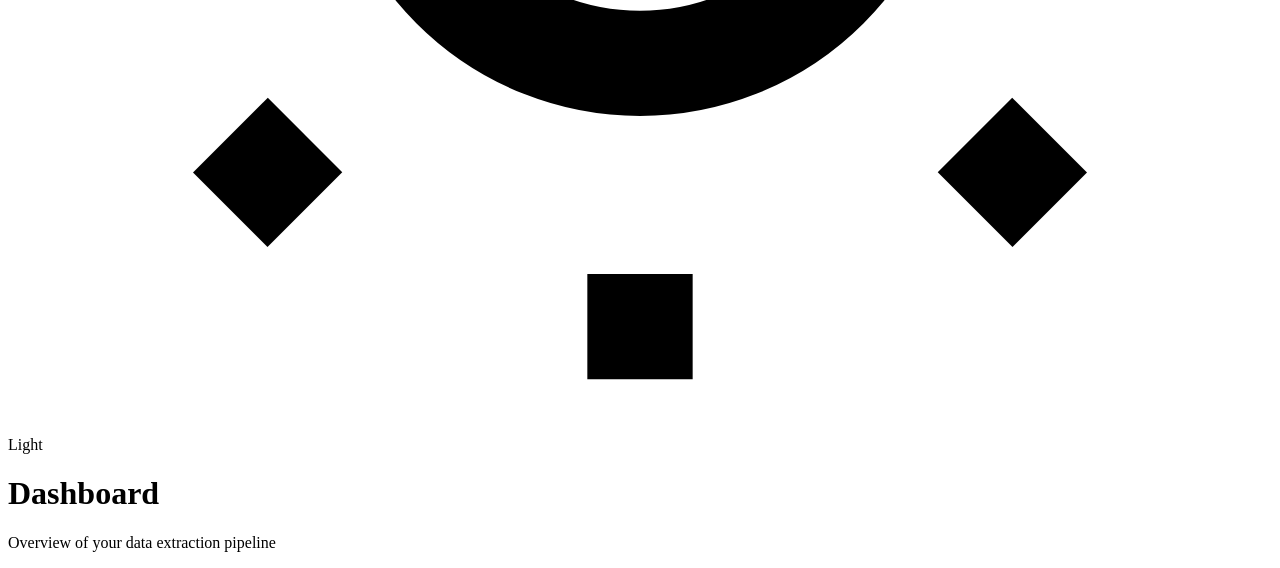
==== commit e0540289: "[member]" ====
--- a/backend/app/templates/index.html
+++ b/backend/app/templates/index.html
@@ -39,6 +39,13 @@
                     <a class="nav-item" href="/ppt" data-page="ppt">
                         <svg viewBox="0 0 24 24" fill="none" stroke="currentColor" stroke-width="1.8"><rect x="2" y="3" width="20" height="14" rx="2"/><line x1="8" y1="21" x2="16" y2="21"/><line x1="12" y1="17" x2="12" y2="21"/></svg>
                         PPT Generator
+                    </a>
+                </div>
+                <div class="nav-section">
+                    <div class="nav-section-title">Collaboration</div>
+                    <a class="nav-item" href="/teams" data-page="teams">
+                        <svg viewBox="0 0 24 24" fill="none" stroke="currentColor" stroke-width="1.8"><path d="M17 21v-2a4 4 0 00-4-4H5a4 4 0 00-4 4v2"/><circle cx="9" cy="7" r="4"/><path d="M23 21v-2a4 4 0 00-3-3.87"/><path d="M16 3.13a4 4 0 010 7.75"/></svg>
+                        My Teams
                     </a>
                 </div>
                 <div class="nav-section">
